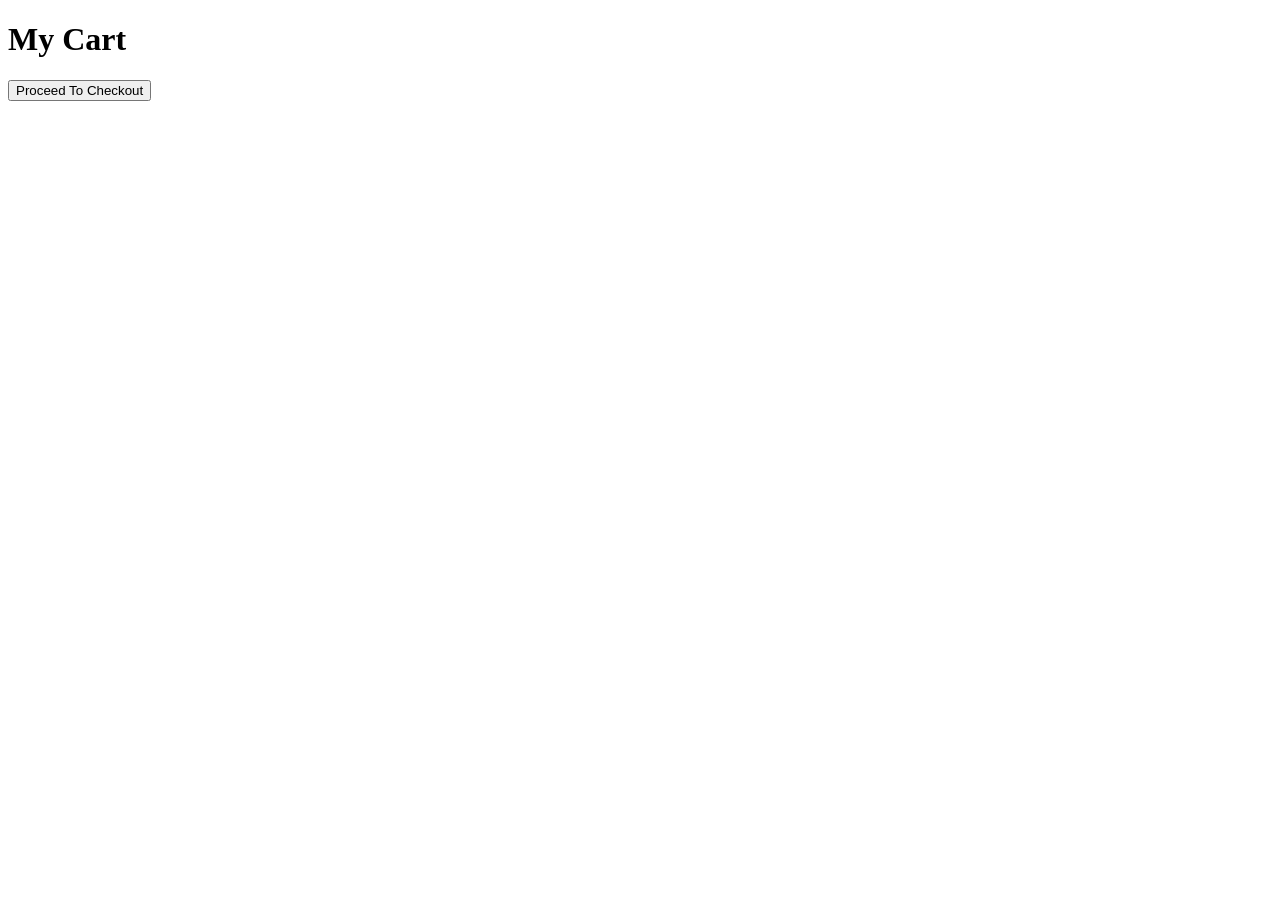
==== frontend/cart.html @ cd4c494d "initial commit" ====
<!DOCTYPE html>
<html>
<head>
    <title>Cart</title>
</head>
<body>

<h1>My Cart</h1>

<div id="cartContainer"></div>

<button onclick="checkout()">
    Proceed To Checkout
</button>

<script src="js/cart.js"></script>

</body>
</html>
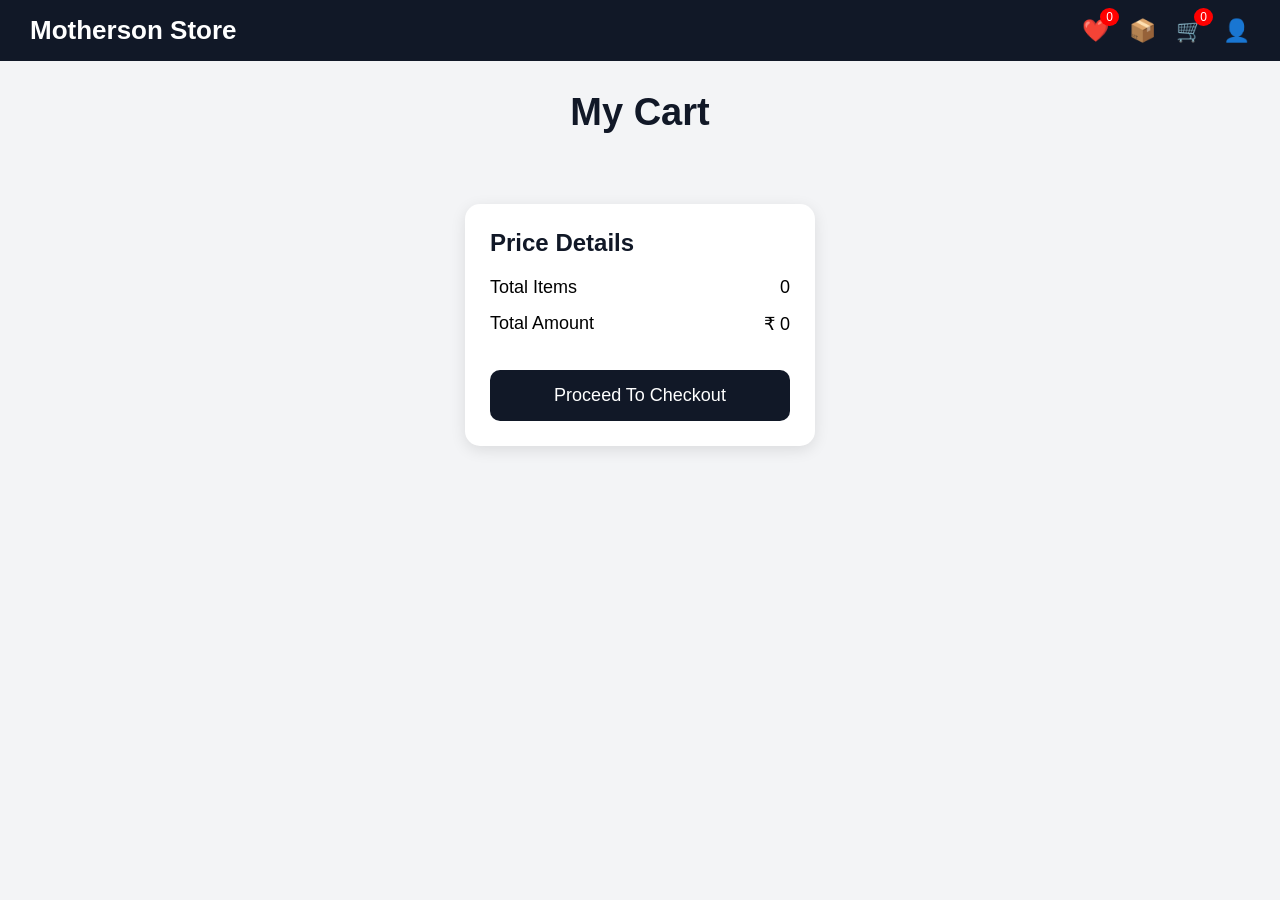
==== commit f3e94142: "COMPLETED CART AND WISHLIST MODULES" ====
--- a/frontend/cart.html
+++ b/frontend/cart.html
@@ -1,19 +1,400 @@
 <!DOCTYPE html>
-<html>
+<html lang="en">
+
 <head>
-    <title>Cart</title>
+
+<meta charset="UTF-8">
+<meta name="viewport"
+      content="width=device-width, initial-scale=1.0">
+
+<title>My Cart</title>
+
+<link rel="stylesheet"
+      href="css/header.css">
+
+<style>
+
+*{
+    margin:0;
+    padding:0;
+    box-sizing:border-box;
+    font-family:Arial,sans-serif;
+}
+
+body{
+    background:#f3f4f6;
+}
+
+/* PAGE TITLE */
+
+.page-title{
+
+    text-align:center;
+
+    margin:30px 0;
+
+    font-size:38px;
+
+    color:#111827;
+}
+
+/* CART CONTAINER */
+
+#cartContainer{
+
+    width:90%;
+
+    max-width:1200px;
+
+    margin:auto;
+
+    display:flex;
+
+    flex-direction:column;
+
+    gap:25px;
+}
+
+/* CARD */
+
+.cart-card{
+
+    background:white;
+
+    border-radius:20px;
+
+    padding:20px;
+
+    display:flex;
+
+    gap:25px;
+
+    align-items:center;
+
+    box-shadow:0 4px 15px rgba(0,0,0,0.1);
+
+    transition:0.3s;
+}
+
+.cart-card:hover{
+
+    transform:translateY(-5px);
+}
+
+/* IMAGE */
+
+.cart-card img{
+
+    width:180px;
+
+    height:180px;
+
+    object-fit:cover;
+
+    border-radius:15px;
+
+    background:#f8f8f8;
+}
+
+/* DETAILS */
+
+.cart-details{
+
+    flex:1;
+}
+
+.cart-details h2{
+
+    font-size:30px;
+
+    margin-bottom:10px;
+
+    color:#111827;
+}
+
+.price{
+
+    color:#16a34a;
+
+    font-size:26px;
+
+    font-weight:bold;
+
+    margin-bottom:15px;
+}
+
+/* QUANTITY */
+
+.quantity-box{
+
+    display:flex;
+
+    align-items:center;
+
+    gap:15px;
+
+    margin:15px 0;
+}
+
+.quantity-box button{
+
+    width:40px;
+
+    height:40px;
+
+    border:none;
+
+    border-radius:50%;
+
+    background:#2563eb;
+
+    color:white;
+
+    font-size:22px;
+
+    cursor:pointer;
+
+    transition:0.3s;
+}
+
+.quantity-box button:hover{
+
+    background:#1d4ed8;
+}
+
+.quantity-box span{
+
+    font-size:22px;
+
+    font-weight:bold;
+
+    min-width:30px;
+
+    text-align:center;
+}
+
+/* BUTTONS */
+
+.button-group{
+
+    display:flex;
+
+    gap:15px;
+
+    margin-top:15px;
+}
+
+.remove-btn{
+
+    background:#ef4444;
+
+    color:white;
+
+    border:none;
+
+    padding:12px 20px;
+
+    border-radius:10px;
+
+    cursor:pointer;
+
+    font-size:15px;
+
+    font-weight:bold;
+}
+
+.remove-btn:hover{
+
+    background:#dc2626;
+}
+
+.buy-btn{
+
+    background:#2563eb;
+
+    color:white;
+
+    border:none;
+
+    padding:12px 20px;
+
+    border-radius:10px;
+
+    cursor:pointer;
+
+    font-size:15px;
+
+    font-weight:bold;
+}
+
+.buy-btn:hover{
+
+    background:#1d4ed8;
+}
+
+/* SUMMARY */
+
+.cart-summary{
+
+    width:350px;
+
+    background:white;
+
+    padding:25px;
+
+    border-radius:15px;
+
+    box-shadow:0 4px 15px rgba(0,0,0,0.1);
+
+    margin:40px auto;
+}
+
+.cart-summary h2{
+
+    margin-bottom:20px;
+
+    color:#111827;
+}
+
+.summary-row{
+
+    display:flex;
+
+    justify-content:space-between;
+
+    margin-bottom:15px;
+
+    font-size:18px;
+}
+
+.checkout-btn{
+
+    width:100%;
+
+    padding:15px;
+
+    border:none;
+
+    border-radius:10px;
+
+    background:#111827;
+
+    color:white;
+
+    font-size:18px;
+
+    cursor:pointer;
+
+    margin-top:20px;
+}
+
+.checkout-btn:hover{
+
+    background:black;
+}
+
+/* EMPTY CART */
+
+.empty-cart{
+
+    text-align:center;
+
+    font-size:30px;
+
+    margin-top:80px;
+
+    color:#666;
+}
+
+</style>
+
 </head>
+
 <body>
 
-<h1>My Cart</h1>
+<!-- HEADER -->
+
+<div id="header"></div>
+
+<!-- TITLE -->
+
+<h1 class="page-title">
+
+    My Cart
+
+</h1>
+
+<!-- ITEMS -->
 
 <div id="cartContainer"></div>
 
-<button onclick="checkout()">
-    Proceed To Checkout
-</button>
+<!-- SUMMARY -->
+
+<div class="cart-summary">
+
+    <h2>
+
+        Price Details
+
+    </h2>
+
+    <div class="summary-row">
+
+        <span>Total Items</span>
+
+        <span id="totalItems">
+
+            0
+
+        </span>
+
+    </div>
+
+    <div class="summary-row">
+
+        <span>Total Amount</span>
+
+        <span>
+
+            ₹ <span id="totalPrice">0</span>
+
+        </span>
+
+    </div>
+
+    <button class="checkout-btn"
+            onclick="checkout()">
+
+        Proceed To Checkout
+
+    </button>
+
+</div>
+
+<!-- HEADER -->
+
+<script>
+
+fetch("./header.html")
+.then(response => response.text())
+.then(data => {
+
+    document.getElementById("header")
+            .innerHTML = data;
+
+    updateCartCount();
+
+    updateWishlistCount();
+});
+
+</script>
+
+<script src="js/header.js"></script>
+
+<scrript src="js/products.js"></script>
 
 <script src="js/cart.js"></script>
 
 </body>
+
 </html>
--- a/frontend/css/header.css
+++ b/frontend/css/header.css
@@ -0,0 +1,91 @@
+
+.header{
+
+    background:#111827;
+    color:white;
+
+    display:flex;
+    justify-content:space-between;
+    align-items:center;
+
+    padding:15px 30px;
+
+    position:sticky;
+    top:0;
+
+    z-index:1000;
+}
+
+.logo{
+
+    font-size:26px;
+    font-weight:bold;
+
+    cursor:pointer;
+}
+
+.icons{
+
+    display:flex;
+    gap:20px;
+    align-items:center;
+}
+
+.icon-box{
+
+    position:relative;
+    cursor:pointer;
+    font-size:22px;
+}
+
+.count{
+
+    position:absolute;
+    top:-10px;
+    right:-10px;
+
+    background:red;
+    color:white;
+
+    border-radius:50%;
+
+    padding:2px 6px;
+
+    font-size:12px;
+}
+
+.profile-menu{
+
+    display:none;
+
+    position:absolute;
+
+    top:40px;
+    right:0;
+
+    background:white;
+
+    color:black;
+
+    width:180px;
+
+    border-radius:10px;
+
+    overflow:hidden;
+
+    box-shadow:0 4px 10px rgba(0,0,0,0.2);
+}
+
+.profile-menu div{
+
+    padding:12px;
+
+    border-bottom:1px solid #ddd;
+
+    cursor:pointer;
+}
+
+.profile-menu div:hover{
+
+    background:#f3f4f6;
+}
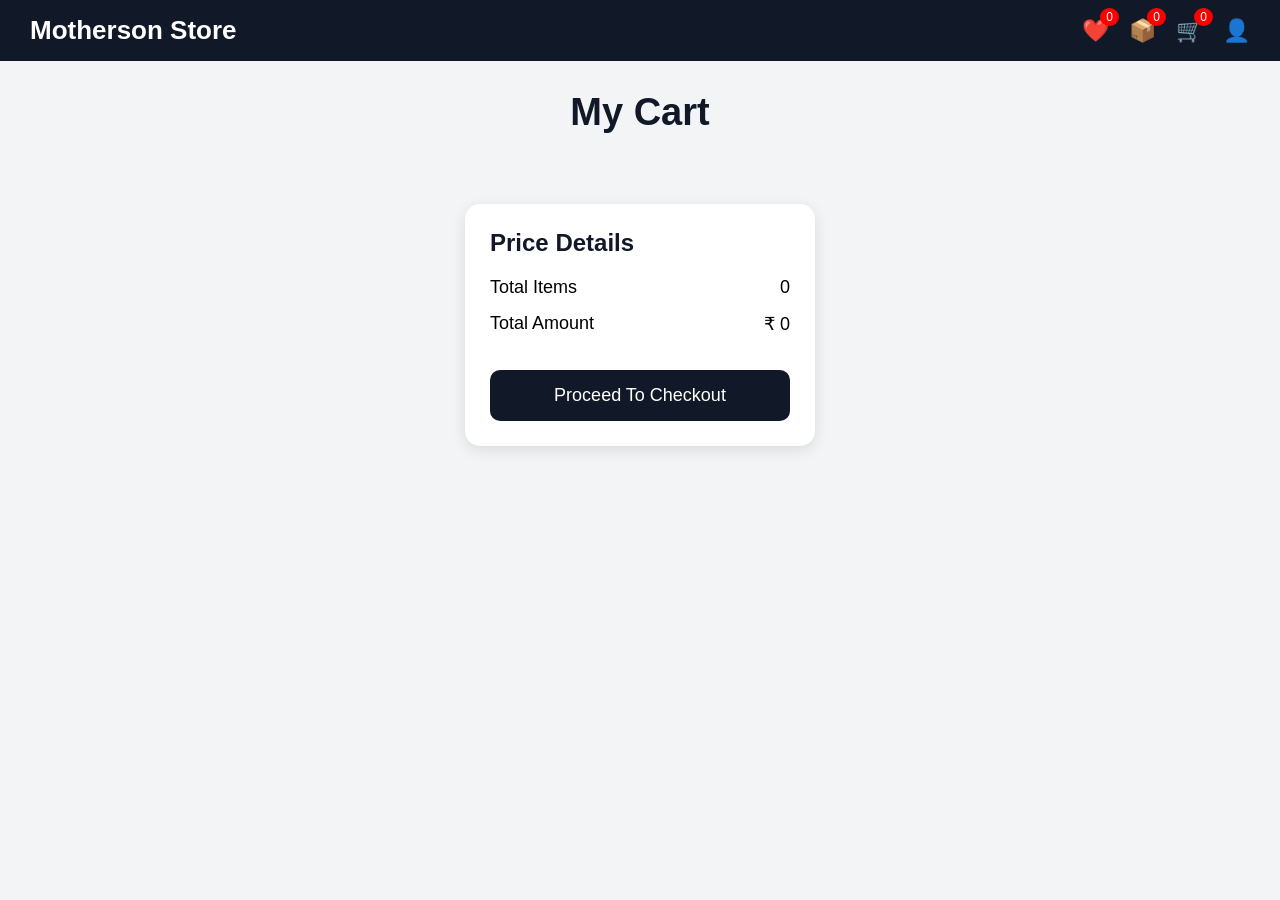
==== commit d9f4ae97: "COMPLETED Project" ====
--- a/frontend/cart.html
+++ b/frontend/cart.html
@@ -363,7 +363,7 @@
     </div>
 
     <button class="checkout-btn"
-            onclick="checkout()">
+            onclick="window.location.href='checkout.html'">
 
         Proceed To Checkout
 
@@ -385,6 +385,7 @@
     updateCartCount();
 
     updateWishlistCount();
+    updateOrdersCount();
 });
 
 </script>
